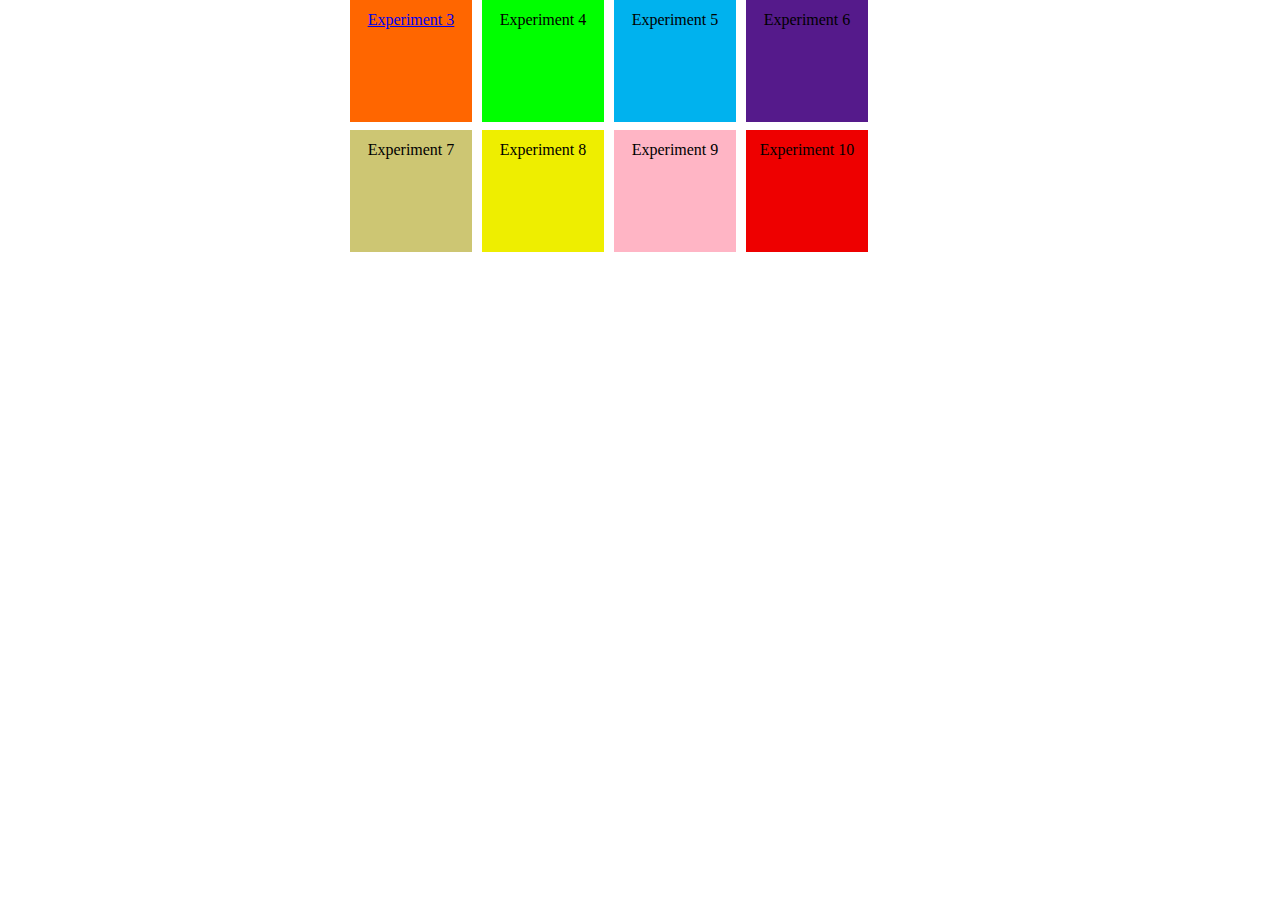
==== index.html @ 839f5099 "add some files" ====
<!DOCTYPE html>
<html lang="en">
<head>
	<meta charset="UTF-8">
	<title>Web Works</title>
	<link rel="stylesheet" href="css/homepage.css">
</head>
<body>
	<div id = "container"></div>
	<div id = "banner">
		<a href="ex03.html">Experiment 3</a>
	</div>
	<div id = "right">Experiment 4</div>
	<div id = "mid">Experiment 5</div>
	<div id = "left">Experiment 6</div>
	<div id = "t_2"></div>
	<div id = "t_3">Experiment 7</div>
	<div id = "t_4">Experiment 8</div>
	<div id = "t_5">Experiment 9</div>
	<div id = "t_6">Experiment 10</div>
</body>
</html>
---- css/homepage.css ----
body{
	margin:auto;
	width:600px;
}
#container{
	position: relative;
	width: 100px;
}
#banner{
	float: left;
	height: 100px;
	width: 100px;
	border: 1px solid #ff6600;
	text-align: center;
	background-color: #ff6600;
	padding: 10px;
	margin-left: 10px;
	margin-bottom: 2px;
}
#left{
	float: left;
	height: 100px;
	width: 100px;
	border: 1px solid #551A8B;
	text-align: center;
	background-color: #551A8B;
	padding: 10px;
	margin-left: 10px;
	margin-bottom: 8px;
}
#mid{
	float: left;
	height: 100px;
	width: 100px;
	border: 1px solid #00B2EE;
	text-align: center;
	background-color: #00B2EE;
	padding: 10px;
	margin-left: 10px;
	margin-bottom: 8px;
}
#right{
	float: left;
	height: 100px;
	width: 100px;
	border: 1px solid #00FF00;
	text-align: center;
	background-color: #00FF00;
	padding: 10px;
	margin-left: 10px;
	margin-bottom: 8px;
}
#t_2{
	height: 100px;
	width: 100px;
	border: 1px solid #ff6600;
	text-align: center;
	background-color: #ff6600;
	padding: 10px;
	margin-left: 10px;
	margin-bottom: 8px;
}
#t_3{
	float: left;
	height: 100px;
	width: 100px;
	border: 1px solid #CDC673;
	text-align: center;
	background-color: #CDC673;
	padding: 10px;
	margin-left: 10px;
	margin-bottom: 8px;
}
#t_4{
	float: left;
	height: 100px;
	width: 100px;
	border: 1px solid #EEEE00;
	text-align: center;
	background-color: #EEEE00;
	padding: 10px;
	margin-left: 10px;
	margin-bottom: 8px;
}
#t_5{
	float: left;
	height: 100px;
	width: 100px;
	border: 1px solid #FFB5C5;
	text-align: center;
	background-color: #FFB5C5;
	padding: 10px;
	margin-left: 10px;
	margin-bottom: 8px;
}
#t_6{
	float: left;
	height: 100px;
	width: 100px;
	border: 1px solid #EE0000;
	text-align: center;
	background-color: #EE0000;
	padding: 10px;
	margin-left: 10px;
	margin-bottom: 8px;
}
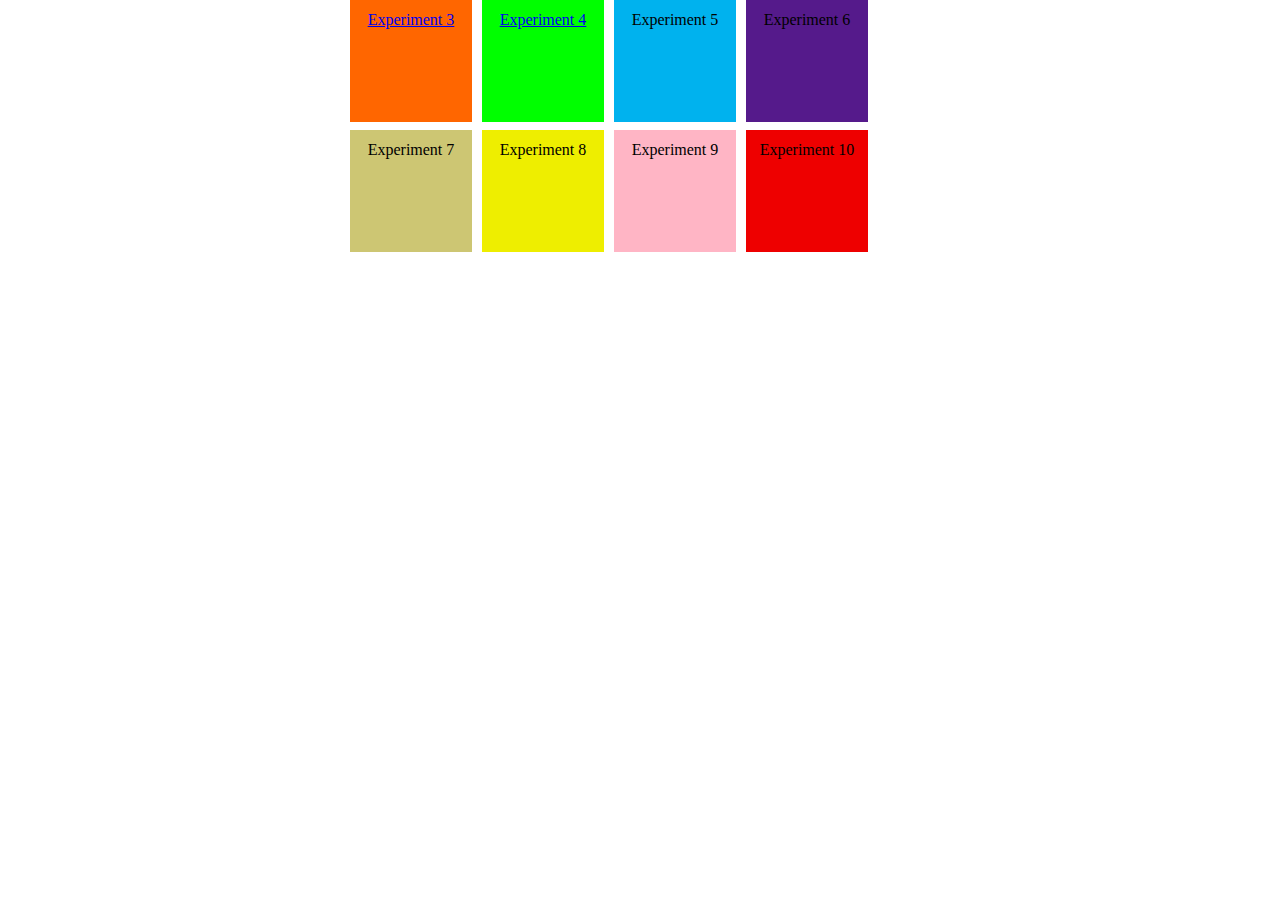
==== commit 8097aafd: "add a work" ====
--- a/index.html
+++ b/index.html
@@ -10,7 +10,9 @@
 	<div id = "banner">
 		<a href="ex03.html">Experiment 3</a>
 	</div>
-	<div id = "right">Experiment 4</div>
+	<div id = "right">
+		<a href="ex04.html">Experiment 4</a>
+	</div>
 	<div id = "mid">Experiment 5</div>
 	<div id = "left">Experiment 6</div>
 	<div id = "t_2"></div>
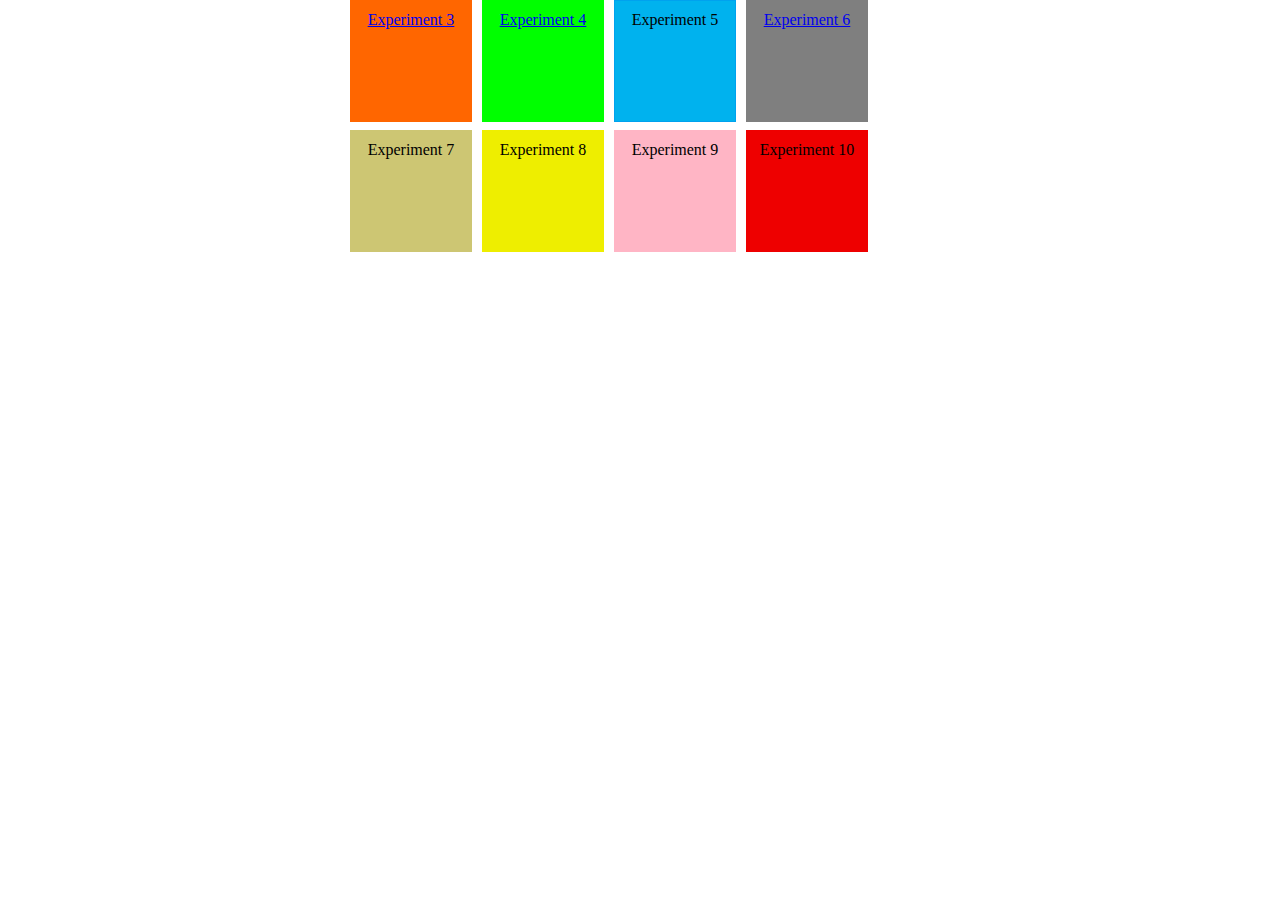
==== commit cc7b48a2: "add ex06 and update homepage" ====
--- a/index.html
+++ b/index.html
@@ -13,8 +13,12 @@
 	<div id = "right">
 		<a href="ex04.html">Experiment 4</a>
 	</div>
+
 	<div id = "mid">Experiment 5</div>
-	<div id = "left">Experiment 6</div>
+
+	<div id = "left">
+		<a href="ex06.html">Experiment 6</a>
+	</div>
 	<div id = "t_2"></div>
 	<div id = "t_3">Experiment 7</div>
 	<div id = "t_4">Experiment 8</div>
--- a/css/homepage.css
+++ b/css/homepage.css
@@ -21,9 +21,9 @@
 	float: left;
 	height: 100px;
 	width: 100px;
-	border: 1px solid #551A8B;
+	border: 1px solid #7F7F7F;
 	text-align: center;
-	background-color: #551A8B;
+	background-color: #7F7F7F;
 	padding: 10px;
 	margin-left: 10px;
 	margin-bottom: 8px;
@@ -32,7 +32,7 @@
 	float: left;
 	height: 100px;
 	width: 100px;
-	border: 1px solid #00B2EE;
+	border: 1px solid #00A2EE;
 	text-align: center;
 	background-color: #00B2EE;
 	padding: 10px;
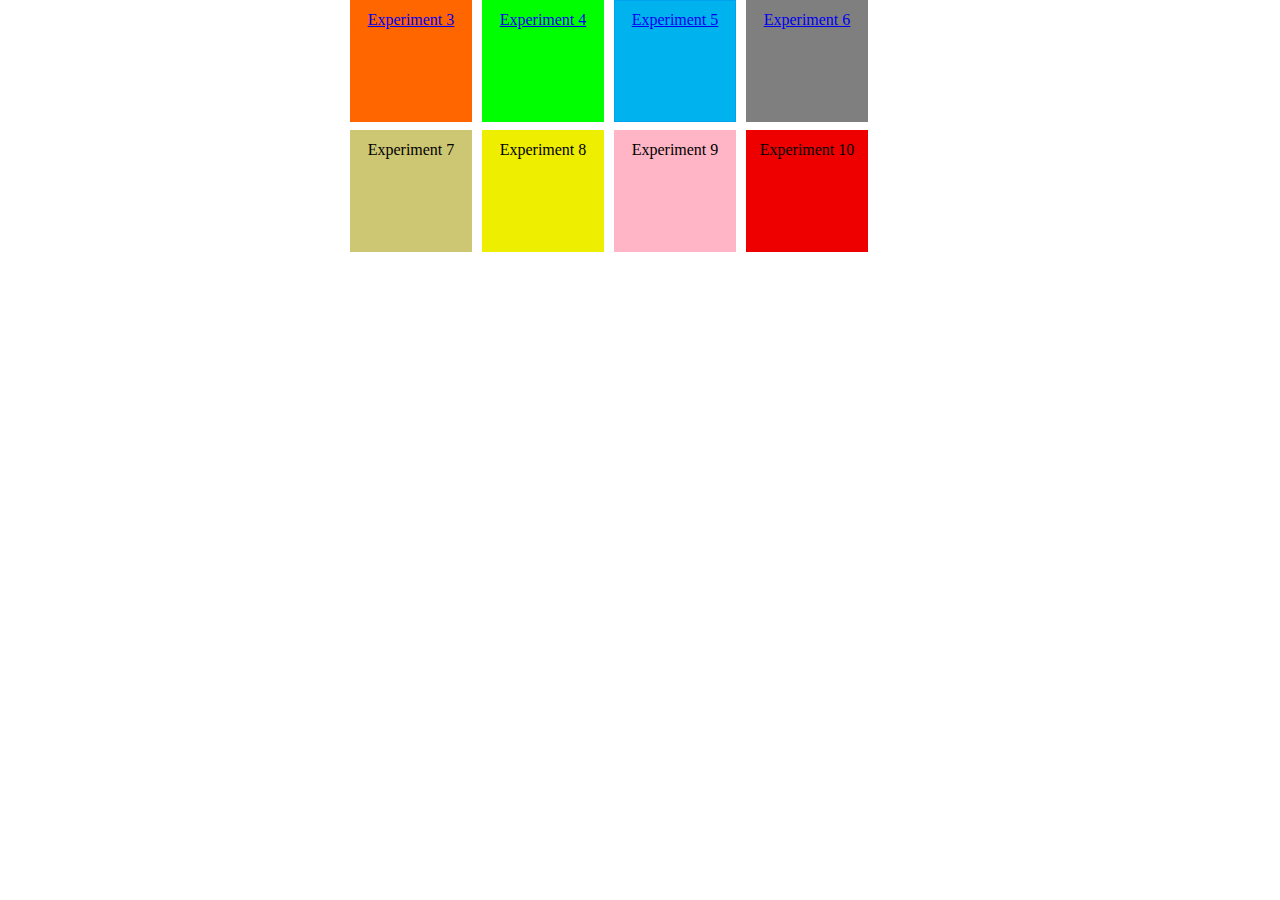
==== commit 31a7ed52: "add ex06" ====
--- a/index.html
+++ b/index.html
@@ -14,8 +14,9 @@
 		<a href="ex04.html">Experiment 4</a>
 	</div>
 
-	<div id = "mid">Experiment 5</div>
-
+	<div id = "mid">
+		<a href="ex05.html">Experiment 5</a>
+	</div>
 	<div id = "left">
 		<a href="ex06.html">Experiment 6</a>
 	</div>
--- a/css/homepage.css
+++ b/css/homepage.css
@@ -103,4 +103,4 @@
 	padding: 10px;
 	margin-left: 10px;
 	margin-bottom: 8px;
-}+}
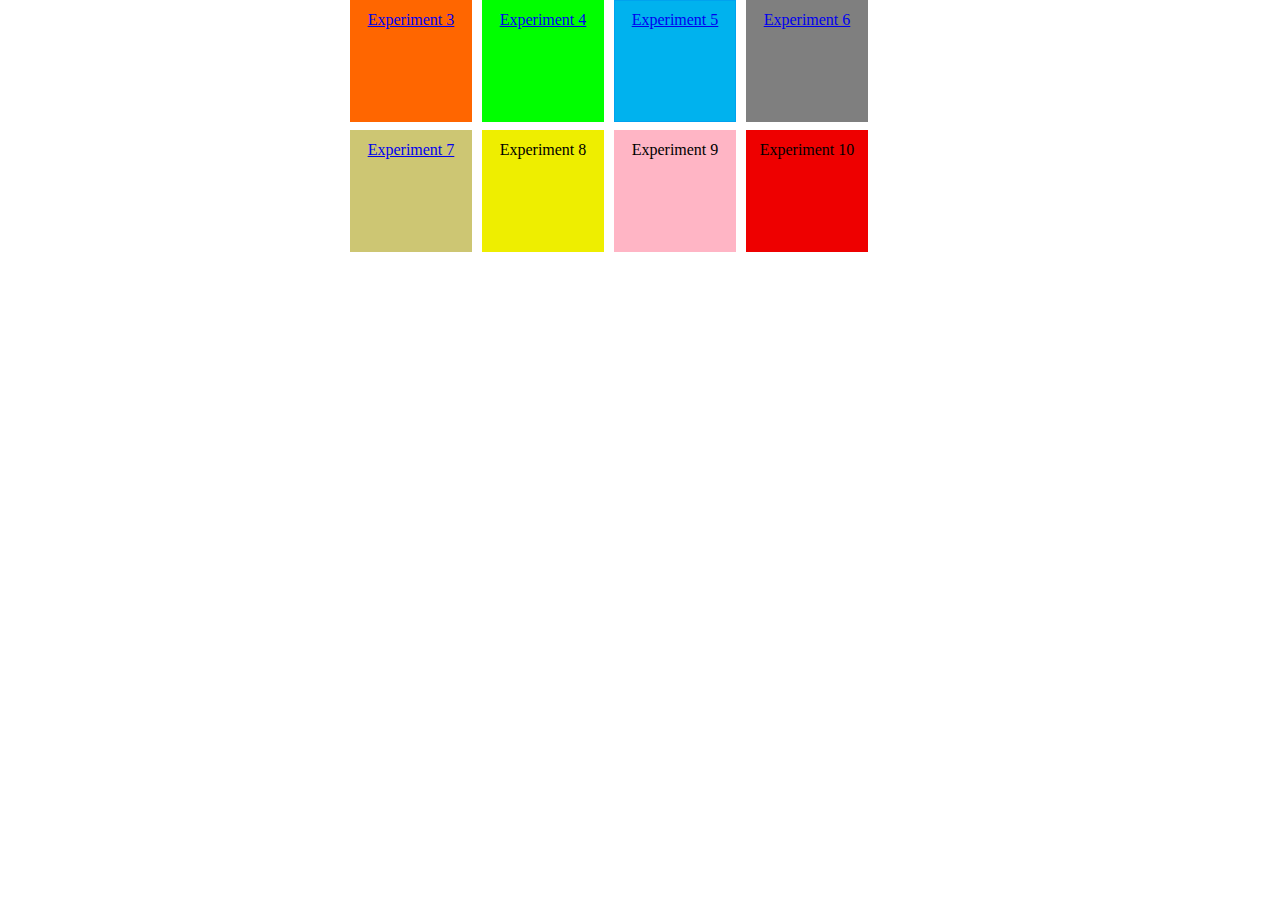
==== commit 6f3e01a1: "add ex07 and bootstrap" ====
--- a/index.html
+++ b/index.html
@@ -21,7 +21,9 @@
 		<a href="ex06.html">Experiment 6</a>
 	</div>
 	<div id = "t_2"></div>
-	<div id = "t_3">Experiment 7</div>
+	<div id = "t_3">
+		<a href="ex07.html">Experiment 7</a>
+	</div>
 	<div id = "t_4">Experiment 8</div>
 	<div id = "t_5">Experiment 9</div>
 	<div id = "t_6">Experiment 10</div>
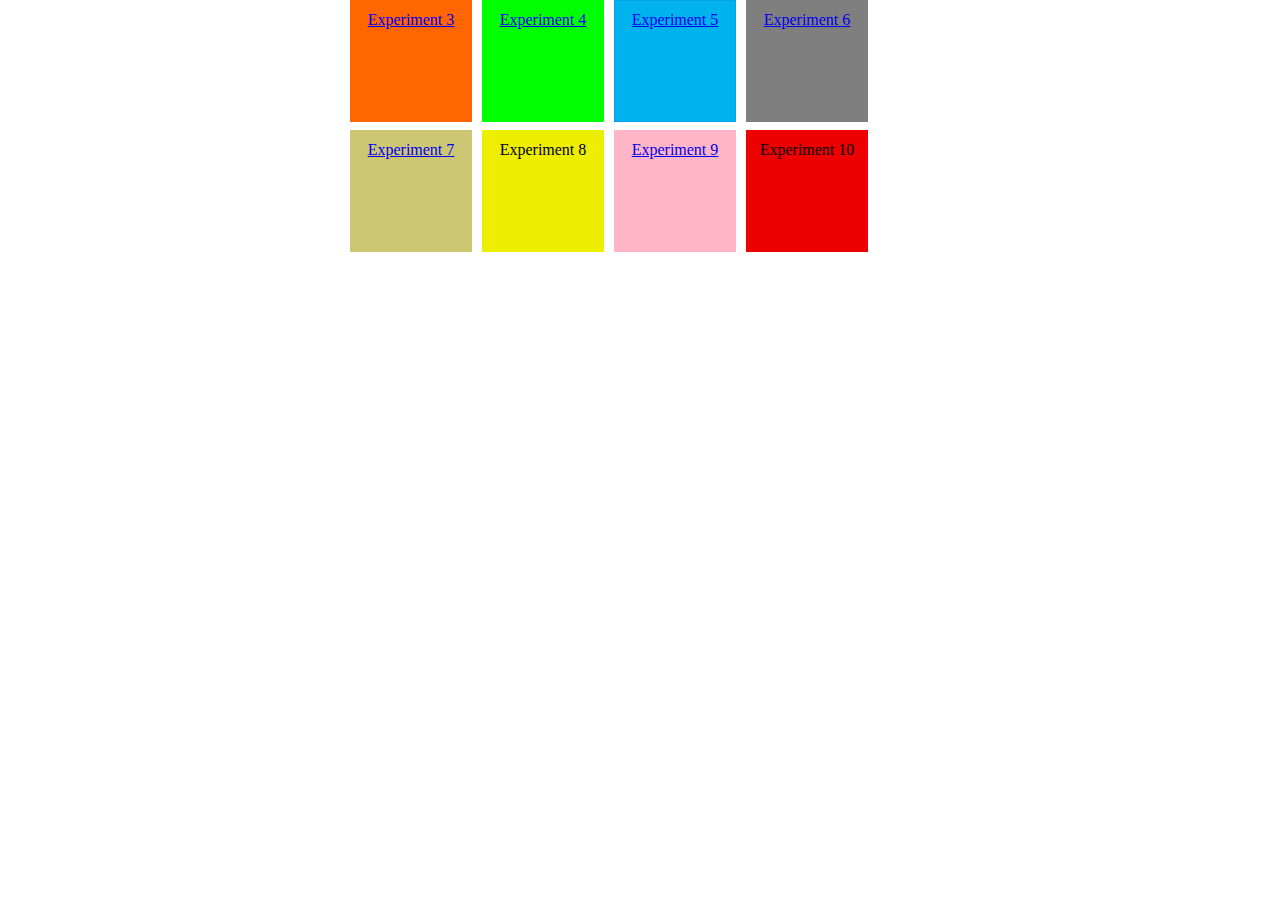
==== commit 6915c626: "add ex09" ====
--- a/index.html
+++ b/index.html
@@ -25,7 +25,9 @@
 		<a href="ex07.html">Experiment 7</a>
 	</div>
 	<div id = "t_4">Experiment 8</div>
-	<div id = "t_5">Experiment 9</div>
+	<div id = "t_5">
+		<a href="ex09.html">Experiment 9</a>
+	</div>
 	<div id = "t_6">Experiment 10</div>
 </body>
 </html>